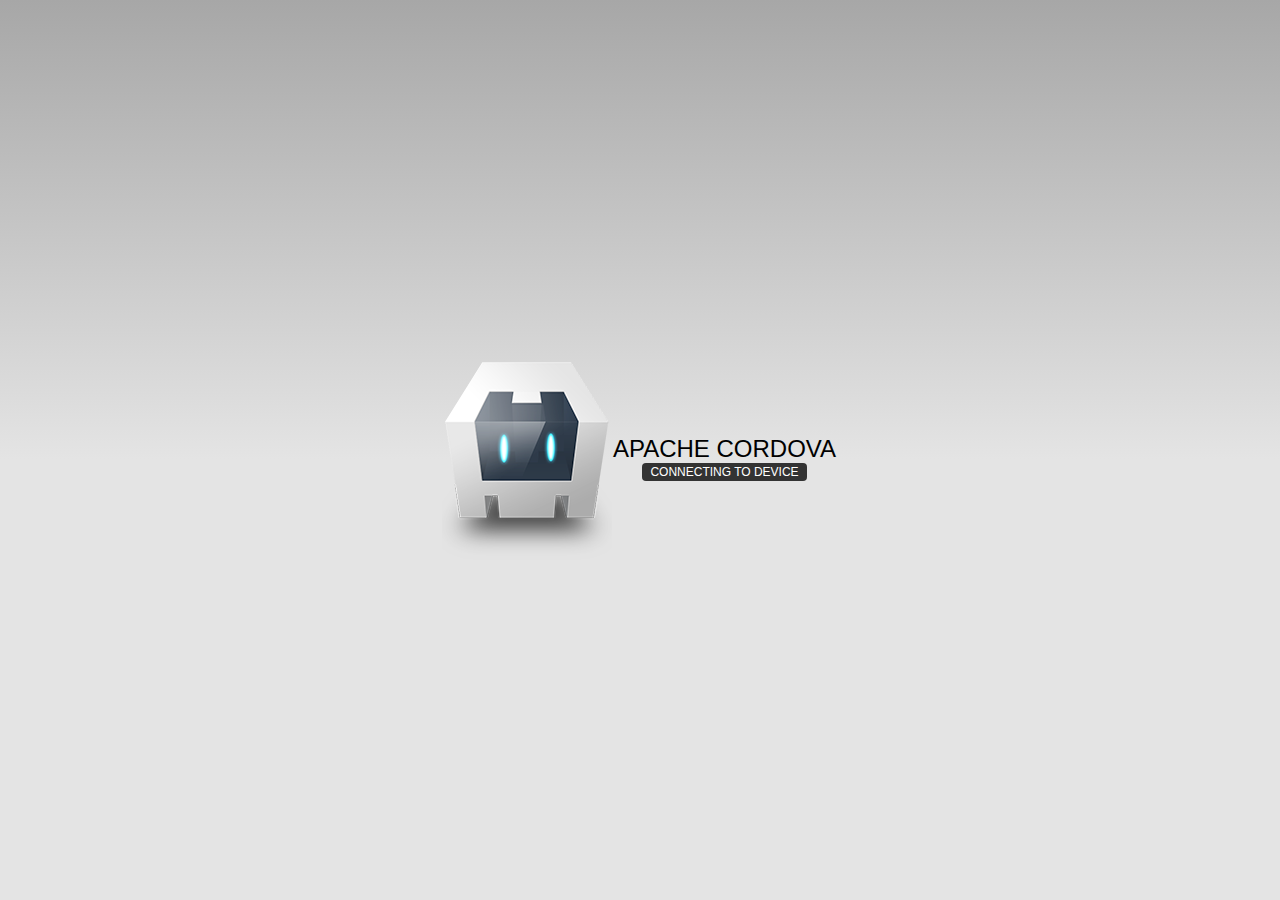
==== www/index.html @ aca53bc9 "initial commit" ====
<!DOCTYPE html>
<!--
    Licensed to the Apache Software Foundation (ASF) under one
    or more contributor license agreements.  See the NOTICE file
    distributed with this work for additional information
    regarding copyright ownership.  The ASF licenses this file
    to you under the Apache License, Version 2.0 (the
    "License"); you may not use this file except in compliance
    with the License.  You may obtain a copy of the License at

    http://www.apache.org/licenses/LICENSE-2.0

    Unless required by applicable law or agreed to in writing,
    software distributed under the License is distributed on an
    "AS IS" BASIS, WITHOUT WARRANTIES OR CONDITIONS OF ANY
     KIND, either express or implied.  See the License for the
    specific language governing permissions and limitations
    under the License.
-->
<html>
    <head>
        <meta charset="utf-8" />
        <meta name="format-detection" content="telephone=no" />
        <!-- WARNING: for iOS 7, remove the width=device-width and height=device-height attributes. See https://issues.apache.org/jira/browse/CB-4323 -->
        <meta name="viewport" content="user-scalable=no, initial-scale=1, maximum-scale=1, minimum-scale=1, width=device-width, height=device-height, target-densitydpi=device-dpi" />
        <link rel="stylesheet" type="text/css" href="css/index.css" />
        <title>Hello World</title>
    </head>
    <body>
        <div class="app">
            <h1>Apache Cordova</h1>
            <div id="deviceready" class="blink">
                <p class="event listening">Connecting to Device</p>
                <p class="event received">Device is Ready</p>
            </div>
        </div>
        <script type="text/javascript" src="cordova.js"></script>
        <script type="text/javascript" src="js/index.js"></script>
        <script type="text/javascript">
            app.initialize();
        </script>
    </body>
</html>
---- www/css/index.css ----
/*
 * Licensed to the Apache Software Foundation (ASF) under one
 * or more contributor license agreements.  See the NOTICE file
 * distributed with this work for additional information
 * regarding copyright ownership.  The ASF licenses this file
 * to you under the Apache License, Version 2.0 (the
 * "License"); you may not use this file except in compliance
 * with the License.  You may obtain a copy of the License at
 *
 * http://www.apache.org/licenses/LICENSE-2.0
 *
 * Unless required by applicable law or agreed to in writing,
 * software distributed under the License is distributed on an
 * "AS IS" BASIS, WITHOUT WARRANTIES OR CONDITIONS OF ANY
 * KIND, either express or implied.  See the License for the
 * specific language governing permissions and limitations
 * under the License.
 */
* {
    -webkit-tap-highlight-color: rgba(0,0,0,0); /* make transparent link selection, adjust last value opacity 0 to 1.0 */
}

body {
    -webkit-touch-callout: none;                /* prevent callout to copy image, etc when tap to hold */
    -webkit-text-size-adjust: none;             /* prevent webkit from resizing text to fit */
    -webkit-user-select: none;                  /* prevent copy paste, to allow, change 'none' to 'text' */
    background-color:#E4E4E4;
    background-image:linear-gradient(top, #A7A7A7 0%, #E4E4E4 51%);
    background-image:-webkit-linear-gradient(top, #A7A7A7 0%, #E4E4E4 51%);
    background-image:-ms-linear-gradient(top, #A7A7A7 0%, #E4E4E4 51%);
    background-image:-webkit-gradient(
        linear,
        left top,
        left bottom,
        color-stop(0, #A7A7A7),
        color-stop(0.51, #E4E4E4)
    );
    background-attachment:fixed;
    font-family:'HelveticaNeue-Light', 'HelveticaNeue', Helvetica, Arial, sans-serif;
    font-size:12px;
    height:100%;
    margin:0px;
    padding:0px;
    text-transform:uppercase;
    width:100%;
}

/* Portrait layout (default) */
.app {
    background:url(../img/logo.png) no-repeat center top; /* 170px x 200px */
    position:absolute;             /* position in the center of the screen */
    left:50%;
    top:50%;
    height:50px;                   /* text area height */
    width:225px;                   /* text area width */
    text-align:center;
    padding:180px 0px 0px 0px;     /* image height is 200px (bottom 20px are overlapped with text) */
    margin:-115px 0px 0px -112px;  /* offset vertical: half of image height and text area height */
                                   /* offset horizontal: half of text area width */
}

/* Landscape layout (with min-width) */
@media screen and (min-aspect-ratio: 1/1) and (min-width:400px) {
    .app {
        background-position:left center;
        padding:75px 0px 75px 170px;  /* padding-top + padding-bottom + text area = image height */
        margin:-90px 0px 0px -198px;  /* offset vertical: half of image height */
                                      /* offset horizontal: half of image width and text area width */
    }
}

h1 {
    font-size:24px;
    font-weight:normal;
    margin:0px;
    overflow:visible;
    padding:0px;
    text-align:center;
}

.event {
    border-radius:4px;
    -webkit-border-radius:4px;
    color:#FFFFFF;
    font-size:12px;
    margin:0px 30px;
    padding:2px 0px;
}

.event.listening {
    background-color:#333333;
    display:block;
}

.event.received {
    background-color:#4B946A;
    display:none;
}

@keyframes fade {
    from { opacity: 1.0; }
    50% { opacity: 0.4; }
    to { opacity: 1.0; }
}
 
@-webkit-keyframes fade {
    from { opacity: 1.0; }
    50% { opacity: 0.4; }
    to { opacity: 1.0; }
}
 
.blink {
    animation:fade 3000ms infinite;
    -webkit-animation:fade 3000ms infinite;
}
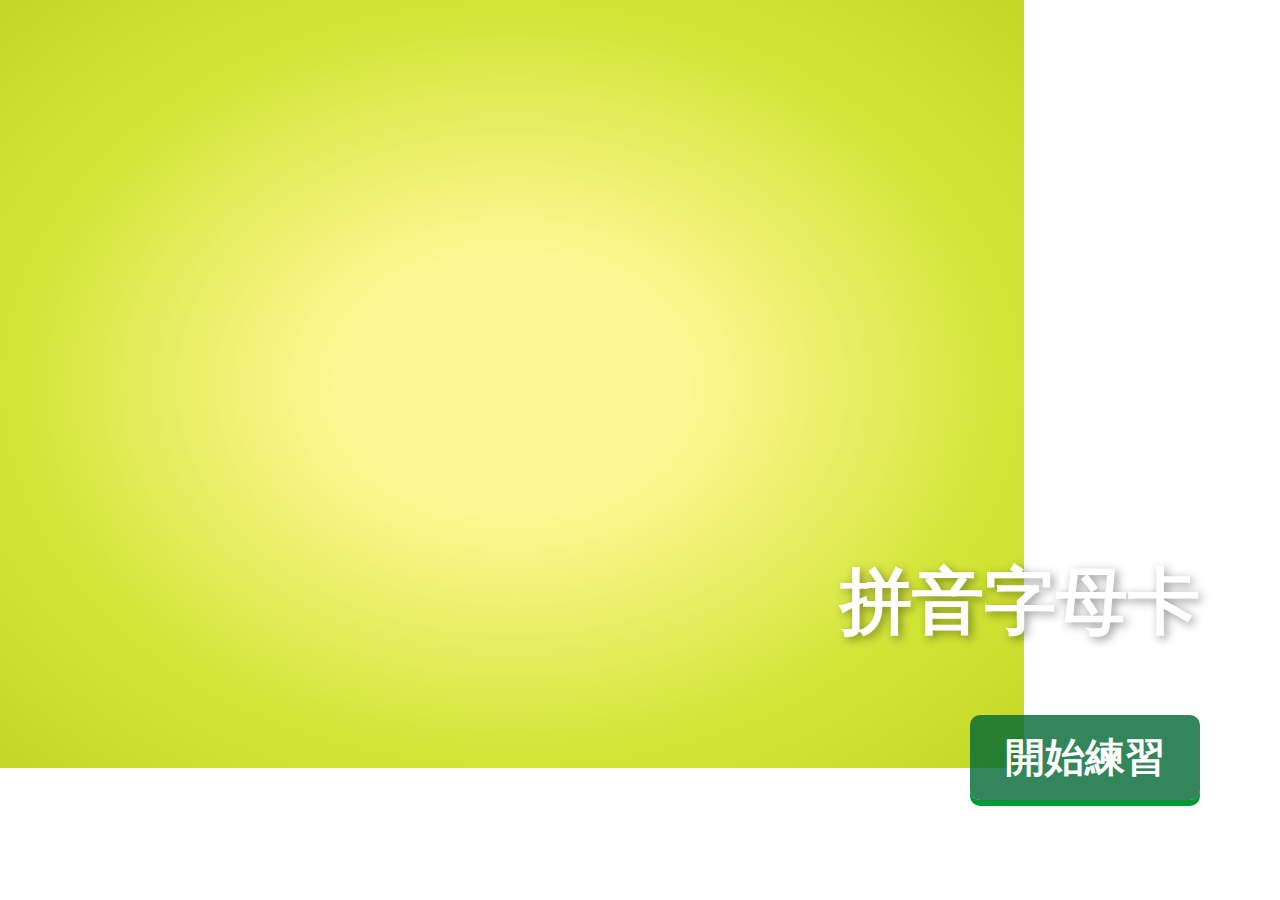
==== commit 33460d1a: "add basic files" ====
--- a/www/index.html
+++ b/www/index.html
@@ -1,43 +1,18 @@
-<!DOCTYPE html>
-<!--
-    Licensed to the Apache Software Foundation (ASF) under one
-    or more contributor license agreements.  See the NOTICE file
-    distributed with this work for additional information
-    regarding copyright ownership.  The ASF licenses this file
-    to you under the Apache License, Version 2.0 (the
-    "License"); you may not use this file except in compliance
-    with the License.  You may obtain a copy of the License at
-
-    http://www.apache.org/licenses/LICENSE-2.0
-
-    Unless required by applicable law or agreed to in writing,
-    software distributed under the License is distributed on an
-    "AS IS" BASIS, WITHOUT WARRANTIES OR CONDITIONS OF ANY
-     KIND, either express or implied.  See the License for the
-    specific language governing permissions and limitations
-    under the License.
--->
-<html>
-    <head>
-        <meta charset="utf-8" />
-        <meta name="format-detection" content="telephone=no" />
-        <!-- WARNING: for iOS 7, remove the width=device-width and height=device-height attributes. See https://issues.apache.org/jira/browse/CB-4323 -->
-        <meta name="viewport" content="user-scalable=no, initial-scale=1, maximum-scale=1, minimum-scale=1, width=device-width, height=device-height, target-densitydpi=device-dpi" />
-        <link rel="stylesheet" type="text/css" href="css/index.css" />
-        <title>Hello World</title>
-    </head>
-    <body>
-        <div class="app">
-            <h1>Apache Cordova</h1>
-            <div id="deviceready" class="blink">
-                <p class="event listening">Connecting to Device</p>
-                <p class="event received">Device is Ready</p>
-            </div>
-        </div>
-        <script type="text/javascript" src="cordova.js"></script>
-        <script type="text/javascript" src="js/index.js"></script>
-        <script type="text/javascript">
-            app.initialize();
-        </script>
-    </body>
-</html>
+<!doctype html>
+<html>
+<head>
+<meta http-equiv="Content-Type" content="text/html; charset=utf-8">
+<meta name="viewport" content="width=device-width, initial-scale=1.0, user-scalable=0, minimum-scale=1.0, maximum-scale=1.0">
+<meta name="apple-mobile-web-app-capable" content="yes">
+<meta name="apple-mobile-web-app-status-bar-style" content="black-translucent">
+<title>FlashCard</title>
+<link href="style.css" rel="stylesheet" type="text/css" />
+<script src="browse.js" type="text/javascript"></script>
+</head>
+<body>
+<div class="main">
+<div class="title">拼音字母卡</div>
+<a href="menu.html"><div class="start-bt">開始練習</div></a>
+</div>
+</body>
+</html>
--- a/www/style.css
+++ b/www/style.css
@@ -0,0 +1,136 @@
+@charset "utf-8";
+/* CSS Document */
+body{
+	padding:0px;
+	margin:0px;
+}
+.main{
+	width:1024px;
+	height:768px !important;
+	padding:0px;
+	margin:0px;
+background: #fff793; /* Old browsers */
+/* IE9 SVG, needs conditional override of 'filter' to 'none' */
+background: url([data-uri]);
+background: -moz-radial-gradient(center, ellipse cover,  #fff793 24%, #d2e638 68%, #c3d825 100%); /* FF3.6+ */
+background: -webkit-gradient(radial, center center, 0px, center center, 100%, color-stop(24%,#fff793), color-stop(68%,#d2e638), color-stop(100%,#c3d825)); /* Chrome,Safari4+ */
+background: -webkit-radial-gradient(center, ellipse cover,  #fff793 24%,#d2e638 68%,#c3d825 100%); /* Chrome10+,Safari5.1+ */
+background: -o-radial-gradient(center, ellipse cover,  #fff793 24%,#d2e638 68%,#c3d825 100%); /* Opera 12+ */
+background: -ms-radial-gradient(center, ellipse cover,  #fff793 24%,#d2e638 68%,#c3d825 100%); /* IE10+ */
+background: radial-gradient(ellipse at center,  #fff793 24%,#d2e638 68%,#c3d825 100%); /* W3C */
+filter: progid:DXImageTransform.Microsoft.gradient( startColorstr='#fff793', endColorstr='#c3d825',GradientType=1 ); /* IE6-8 fallback on horizontal gradient */
+}
+.title{
+	position:absolute;
+	right:80px;
+	bottom:250px;
+	text-align:right;
+	color:rgba(255,255,255,1);
+	font-family:"微軟正黑體";
+	font-size:72px;
+	font-weight:bold;
+	text-shadow: rgba(0,0,0,.4) 3px 3px 10px;
+}
+.menu-title{
+	text-align: center;
+	color:rgba(255,255,255,1);
+	font-family:"微軟正黑體";
+	padding-top:50px;
+	font-size:50px;
+	font-weight:bold;
+	text-shadow: rgba(0,0,0,.4) 3px 3px 10px;
+}
+.start-bt{
+	cursor: pointer;
+	width:200px;
+	padding:15px;
+	position:absolute;
+	text-align:center;
+	right:80px;
+	bottom:100px;
+	font-family:"微軟正黑體";
+	font-size:40px;
+	font-weight:bold;
+	color:rgba(255,255,255,1);
+	background: rgba(0,102,51,.8);
+	border-radius:10px;
+	box-shadow: 0 6px #009933;
+}
+.start-bt:hover{
+	bottom:96px;
+	box-shadow: 0 2px #009933;
+}
+.SF{
+	width:660px;
+	margin: 0 auto;
+	margin-top:50px;
+}
+.sort{
+	width:180px;
+	height:250px;
+	background:rgba(255,255,255,1);
+	float:left;
+	margin:20px;
+	text-align:center;
+	font-size:40px;
+	font-family:"微軟正黑體";
+	font-weight:bold;
+}
+.bt-home{
+	cursor: pointer;
+	width:80px;
+	height:80px;
+	background:url(img/bt-home.png);
+	background-size:80px 80px;
+	position:absolute;
+	left:10px;
+	top:10px;
+}
+.bt-sound{
+	cursor: pointer;
+	width:80px;
+	height:80px;
+	background:url(img/bt-sound.png);
+	background-size:80px 80px;
+	position:absolute;
+	right:10px;
+	top:10px;
+}
+.cardarea{
+	width:1024px;
+	height:500px;
+	background: rgba(255,255,255,.5);
+	position:absolute;
+	top:105px;
+}
+.card{
+	width:400px;
+	height:400px;
+	background-color:rgba(255,255,255,1);
+	margin:0 auto;
+	margin-top:40px;
+}
+.cardimg{
+	width:350px;
+	height:350px;
+	background-color: rgba(0,0,0,1);
+	margin:0 auto;
+	margin-top:40px;
+}
+.cardimg img{
+	width:350px;
+	height:350px;
+}
+.cardtext{
+	text-align:center;	
+}
+.Con{
+	display:inline;
+	color:rgba(255,102,153,1);
+	font-size:30px;
+}
+.Vow{
+	display:inline;
+	color:rgba(51,153,255,1);
+	font-size:30px;
+}